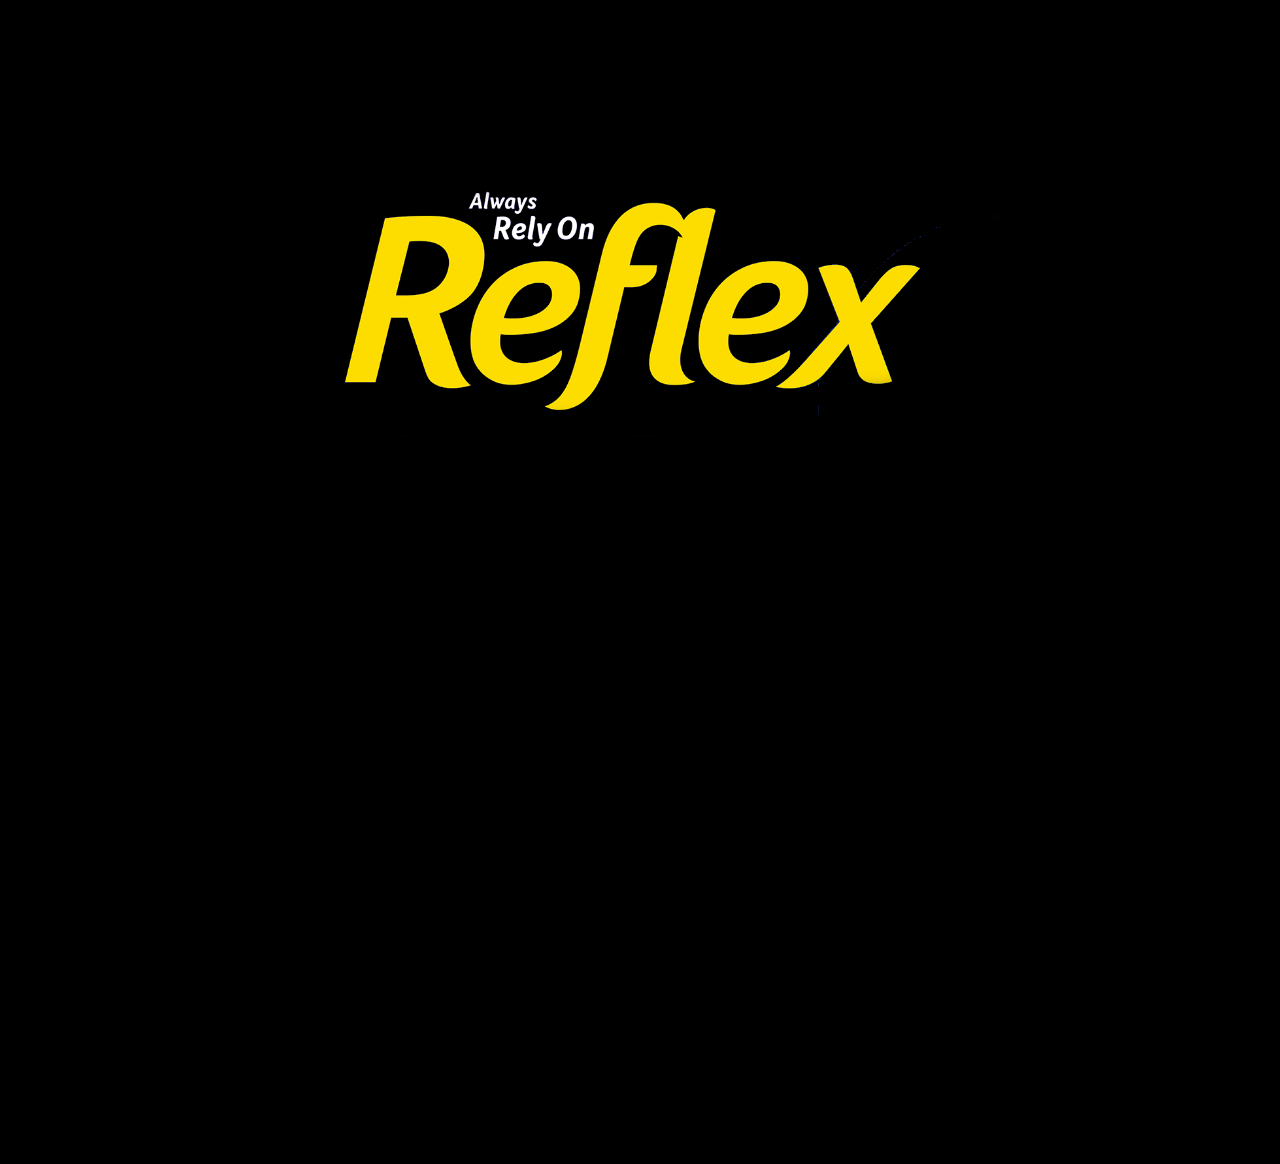
==== counter.html @ 902faa9b "initial commit" ====
<!DOCTYPE html>
<html lang="en">
  <head>
    <meta charset="utf-8">
    <meta http-equiv="X-UA-Compatible" content="IE=edge">
    <meta name="apple-mobile-web-app-capable" content="yes">
    <meta name="apple-touch-fullscreen" content="yes">
    <meta name="apple-mobile-web-app-status-bar-style" content="black">
    <meta id="extViewportMeta" name="viewport" content="width=device-width, initial-scale=1.0, maximum-scale=1.0, minimum-scale=1.0, user-scalable=no">
  <title>COUNTER</title>

  <!-- <link rel="stylesheet" href="https://maxcdn.bootstrapcdn.com/bootstrap/4.0.0-beta/css/bootstrap.min.css" integrity="sha384-/Y6pD6FV/Vv2HJnA6t+vslU6fwYXjCFtcEpHbNJ0lyAFsXTsjBbfaDjzALeQsN6M" crossorigin="anonymous"> -->
  <link rel="stylesheet" type="text/css" href="./css/bootstrap.min.css">
  <link rel="stylesheet" type="text/css" href="./css/style.css">
  <link rel="stylesheet" type="text/css" href="./css/digit-num.css">
  <!-- <script src="https://code.jquery.com/jquery-3.2.1.slim.min.js" integrity="sha384-KJ3o2DKtIkvYIK3UENzmM7KCkRr/rE9/Qpg6aAZGJwFDMVNA/GpGFF93hXpG5KkN" crossorigin="anonymous"></script> -->

  <!--script src="https://code.jquery.com/jquery-3.2.1.slim.min.js" integrity="sha384-KJ3o2DKtIkvYIK3UENzmM7KCkRr/rE9/Qpg6aAZGJwFDMVNA/GpGFF93hXpG5KkN" crossorigin="anonymous"></script-->
  <script src="./tcs/js/common.js"       type="text/javascript"></script>
  <script src="./tcs/js/pageBase.js"     type="text/javascript"></script>
  <script src="./tcs/js/tcsApp.js"       type="text/javascript"></script>
  <script src="./js/pageGameCounter.js"  type="text/javascript"></script>
  <script src="./js/tcsApp.js"           type="text/javascript"></script>


  <style>
      /*html, body {margin: 0; padding: 0; overflow: hidden}*/
      /*.digitNum{display:inline-block;width:300px;height:500px;font-family:Digital7;font-size:35em;line-height:100%}*/
  </style>
  <script type="text/javascript">
  var page_intro = null;
  var page_counter  = null;

  function onload(){
    page_intro   = new Page("pageIntrologo");
    page_counter    = new PageGameCounter("pageGameCounter");

    tcsapp.pages = [page_intro, page_counter];
    tcsapp.appId = "au.com.thecreativeshop.reflex.counter";
    tcsapp.confKeys = ["CMD_SOCKET_ID","CMD_SOCKET_IP","CMD_SOCKET_PORT"];
    tcsapp.init();
//tcsapp.paging(1);
  }



  </script>

  <style>
    .site-wrapper-inner{padding-top:0}
  </style>


  </head>
  <body onload="onload();">

    <!-- CONFIGURATION -->
    <div id = "panelConf" class="full-popup"></div>

    <!-- DEBUGGING PANEL-->
    <div id = "panelDebug" class="full-popup"></div>

    <div class="hidden-button lt" onclick="tcsapp.panelConf.show();" alt = "Open Configuration"></div>
    <div class="hidden-button rt disable" onclick="tcsapp.panelDebug.show();" alt = "Open Log Panel"></div>
    <div class="hidden-button lb" onclick="eableHiddenButtons(this)" alt = "default user"></div>
    <!-- MAIN -->
    <div class="site-wrapper">
      <div class="site-wrapper-inner">
        <div class="site-container">
          <div class="mastbody">

            <!--Page 0-->
            <div id = "pageIntrologo">
                <img src="./img/logo.png" class="page-logo"/>
            </div>

            <!--Page 1-->
            <div id = "pageGameCounter" style="">
              <div class="app-page">
                <div id="userScore" class="app-page-body" >
                  <div id="cnt1" class="digitNum dn-counter">0</div>
                  <div id="cnt2" class="digitNum dn-counter">3</div>
                </div>
              </div>
            </div>

          </div>
        </div>
      </div>
    </div>

    <!-- <script src="https://cdnjs.cloudflare.com/ajax/libs/popper.js/1.11.0/umd/popper.min.js" integrity="sha384-b/U6ypiBEHpOf/4+1nzFpr53nxSS+GLCkfwBdFNTxtclqqenISfwAzpKaMNFNmj4" crossorigin="anonymous"></script>
    <script src="https://maxcdn.bootstrapcdn.com/bootstrap/4.0.0-beta/js/bootstrap.min.js" integrity="sha384-h0AbiXch4ZDo7tp9hKZ4TsHbi047NrKGLO3SEJAg45jXxnGIfYzk4Si90RDIqNm1" crossorigin="anonymous"></script> -->
    </body>
</html>
---- css/style.css ----
/*
 * Globals
 */

/* Links */


@font-face {
font-family: 'NissanBrandBold';
src:url('../fonts/Nissan Brand Bold.otf') format('opentype');
}
@font-face {
font-family: 'NissanBrandRegular';
src:url('../fonts/Nissan Brand Regular.otf') format('opentype');
}
/*src: url('../fonts/glyphicons-halflings-regular.eot');
src: url('../fonts/glyphicons-halflings-regular.eot?#iefix') format('embedded-opentype'),
url('../fonts/glyphicons-halflings-regular.woff2') format('woff2'),
url('../fonts/glyphicons-halflings-regular.woff') format('woff'),
url('../fonts/glyphicons-halflings-regular.ttf') format('truetype'),
url('../fonts/glyphicons-halflings-regular.svg#glyphicons_halflingsregular') format('svg');*/




a,
a:focus,
a:hover {
  color: #fff;
}

/*Forms*/
input{
  background-color: #FFF;
}

.rcont {
  float:left;
  display: block;
  position: relative;
  padding-left: 19px;
  margin-right:20px;
  margin-left:5px;
  cursor: pointer;
  font-size: 12px;
  -webkit-user-select: none;
  -moz-user-select: none;
  -ms-user-select: none;
  user-select: none;
}

/* Hide the browser's default radio button */
.rcont input {
  position: absolute;
  opacity: 0;
}

/* Create a custom radio button */
.rcont .checkmark {
  position: absolute;
  top: 3px;
  left: 0;
  height: 14px;
  width: 14px;
  background-color: #eee;
  border-radius: 50%;
}

/* On mouse-over, add a grey background color */
.rcont:hover input ~ .checkmark {
  background-color: #ccc;
}

/* When the radio button is checked, add a blue background */
.rcont input:checked ~ .checkmark {
  background-color: #ccc;
}

/* Create the indicator (the dot/circle - hidden when not checked) */
.rcont .checkmark:after {
  content: "";
  position: absolute;
  display: none;
}

/* Show the indicator (dot/circle) when checked */
.rcont input:checked ~ .checkmark:after {
  display: block;
}

/* Style the indicator (dot/circle) */
.rcont .checkmark:after {
  top: 3px;
  left: 3px;
  width: 8px;
  height: 8px;
  border-radius: 50%;
  background: #333;
}

/*Checkbox*/
.bcont {
  display: block;
  position: relative;
  margin-left:-2px;
  cursor: pointer;
  font-size: 12px;
  -webkit-user-select: none;
  -moz-user-select: none;
  -ms-user-select: none;
  user-select: none;
}

/* Hide the browser's default checkbox */
.bcont input {
    position: absolute;
    opacity: 0;
    cursor: pointer;
}

/* Create a custom checkbox */
.bcont .checkmark {
    position: absolute;
    top: 2px;
    left: -24px;
    height: 14px;
    width: 14px;
    background-color: #eee;
}

/* On mouse-over, add a grey background color */
.bcont:hover input ~ .checkmark {
    background-color: #ccc;
}

/* When the checkbox is checked, add a blue background */
.bcont input:checked ~ .checkmark {
    background-color: #CCC;
}

/* Create the checkmark/indicator (hidden when not checked) */
.bcont .checkmark:after {
    content: "";
    position: absolute;
    display: none;
}

/* Show the checkmark when checked */
.bcont input:checked ~ .checkmark:after {
    display: block;
}

/* Style the checkmark/indicator */
.bcont .checkmark:after {
    left: 5px;
    top: 1px;
    width: 5px;
    height: 10px;
    border: solid #333;
    border-width: 0 3px 3px 0;
    -webkit-transform: rotate(45deg);
    -ms-transform: rotate(45deg);
    transform: rotate(45deg);
}


.form-group{margin-bottom:1.2rem;}
.form-control{box-sizing: border-box; padding-left: .5rem 0; margin:0}

.conf-table{display:table;width:100%;font-size: 0.8rem;}
.conf-group{display:table-row;}
.conf-title{display:table-cell;width:20%;text-align: right;}
.conf-value{display:table-cell;text-align: left; padding:5px;}
.conf-value input{
    width:100%;
    padding: .3rem .4rem;
    font-size: 0.8rem;
    line-height: 1.0;
    color: #495057;
    background-color: #fff;
    background-image: none;
    background-clip: padding-box;
    border: 1px solid rgba(0,0,0,.15);
    border-radius: .25rem;
    transition: border-color ease-in-out .15s,box-shadow ease-in-out .15s;}

.btn-default {
  width:130px; margin:10px;
  color: #333;
  background-color: #fff;
  border-color: #ccc;
  font-weight: bold;
}
/* .btn-default .disabled {
  color: #AAA;
  background-color: #e6e6e6;
  border-color: #8c8c8c;
}
*/
.btn-default:active {
  color: #333;
  background-color: #999999;
  border-color: #999999;
}

.page-logo {width:900px;  max-width: 100%; height: auto;}
/*
 * Base structure
 */

html,body{
  -webkit-user-select: none;
  -moz-user-select: none;
  user-select: none;

  margin:0;
  padding:0;
  width:100%;
  height:100%;
  background-color: #000;
  background-image:url(../img/bg.png); background-size:cover;background-repeat: no-repeat;
}
body {
  color: #fff;
  text-align: center;
  text-shadow: 0 1px 3px rgba(0,0,0,.5);
}

.fillwidth {
    max-width: 100%;
    height: auto;
}

.mastbody .btn-lg {
  padding: 10px 20px;
  font-weight: bold;
}

/* App Layout Basic */

.site-wrapper       {width: 100%; height: 100%; display:table;}
.site-wrapper-inner {vertical-align: middle; display:table-cell;padding-top:80px;}/*vertical middle*/
.site-container     {}
/* .site-container     {border:2px dashed #FF0000;} */
/*
border:1px dashed #CCC;
*/
.mastbody {margin:30px}
/* .mastbody {border:1px dashed #FF0000;margin:30px} */
.mastbody h4{margin-bottom: 40px;}

.app-page{}
.app-page-body{min-height: 300px; text-align: center; vertical-align:middle; margin:auto 0 ;}
.app-buttons{padding-top:18px; min-height:110px;}

.masthead {display:none;}
.mastfoot {display:none;}

.masthead h1{margin:33px 100px;}
.mastfoot p{font-size: 0.8em;color:#999}

/*landscape normal*/
@media (min-height: 610px) {
  .masthead { display:block; width:100%; height:120px;position:fixed; top:0;    background-image: url(../img/bg_top.png);   background-position: top center;    background-size:auto 100%;}
  .mastfoot { display:block; width:100%; height:60px; position:fixed; bottom:0; background-image: url(../img/powered.png);  background-position: center;    background-size:150px auto; background-repeat:no-repeat;}
}

/*portrait*/
@media (max-width: 767px) {
  /* .masthead { display:block; width:100%; height:120px;position:absolute;background-image: url(../img/bg_top.png);   background-position: center;background-size:auto 100%;}
  .mastfoot { display:block; width:100%; height:60px;position:relative;} */
}


/* App Layout Dim */
.dimm_left{width:10%;height:100%;pointer-events:none;background:linear-gradient(to right ,rgba(0, 0, 0, 0.6),
                          rgba(0, 0, 0, 0.0)) ;opacity:0.8;position:absolute;z-index:1000;left:0px;top:0px}
.dimm_right{width:10%;height:100%;pointer-events:none;background:linear-gradient(to left ,rgba(0, 0, 0, 0.6),
                          rgba(0, 0, 0, 0.0)) ;opacity:0.8;position:absolute;z-index:1000;right:0px;top:0px}


.scrollable{}
.dashed-border {border:1px dashed #CCC}
.disable {pointer-events:none}
.enable {pointer-events:auto}
.noselect {
  -webkit-touch-callout: none; /* iOS Safari */
    -webkit-user-select: none; /* Safari */
     -khtml-user-select: none; /* Konqueror HTML */
       -moz-user-select: none; /* Firefox */
        -ms-user-select: none; /* Internet Explorer/Edge */
            user-select: none; /* Non-prefixed version, currently
                                  supported by Chrome and Opera */
}


/* Full popup Input, Configuration, Debug-Panel Thank you etc ..   min-height: 672px; min-width: 760px;  */
.full-popup{ position:absolute; z-index:10001; top:0px; left:0px; width:100%; height:100%; background-color:rgba(0, 0, 0, 0.7);  vertical-align: middle;  text-align: center;  display:none;}
.full-popup-inner{ position:relative; margin:20px auto; padding:50px;  border: 3px solid #333333;  border-radius: 25px;   height:90%;   width:90%;
  background-color:rgba(0, 0, 0, 0.7); text-shadow: 0 0 10px rgba(0,0,0,1); box-shadow: 0px 0px 30px rgba(0,0,0,1);}
.full-popup .close-button{  z-index:10002;  position:absolute;  top:10px; right:20px;  display:block;  width:50px;  height:50px; background-image: url(../img/close.png);  background-position: center;  background-size:34px 34px;  background-repeat: no-repeat;}
@keyframes ani-close {from {transform: rotate(0deg);} to {transform: rotate(180deg);}}
.full-popup .close-button:active{animation-name: ani-close; animation-timing-function: ease-out;  animation-duration: 0.3s;}
.full-popup-body {display:block; margin-top:20px;}
.full-popup-utils{display:block;  margin-top:20px; text-align:center;}

/* LOG Panel*/




.debug-txt-area{width:100%; height:100%; min-height:450px; text-align: left; padding-left: 10px; overflow-y: scroll; -webkit-overflow-scrolling: touch; font-size: 0.6em;}
#debugInput  {width:80%; display:inline-block;vertical-align:middle;width:80%;vertical-align:middle;}
#debugBtnSend{width:15%; display:inline-block; min-width:80px; }

/*Hidden Buttons on coners*/
.hidden-button{position:absolute;z-index:10000;width:100px;height:50px;display:block;background-color: transparent; }
.lt{top:0px;left:0px;}
.rt{top:0px;right:0px;}
.lb{bottom:0px;left:0px;}
.rb{bottom:0px;right:0px;}
---- css/digit-num.css ----
@font-face {
font-family: 'Digital7';
src:url('../fonts/digital-7-webfont.ttf') format('truetype');
}

.digitNum{display:inline-block; vertical-align: baseline; text-align: center ;font-family:Digital7; line-height:100%; }
.dn-timer{width:18.5vw;font-size:36.5vw;  margin:0px -10px 0 -10px;}
.dn-timer-colon{width:6.5vw;font-size:36.5vw;  margin:0px -10px 0 -10px;}
.dn-timeout{font-size:31.5vw;}
.dn-counter{font-size:44vw; width:24.6vw;  }
.dn-small{width:7.6vw;font-size:16vw; margin:0px -5px 0 -5px;}
.dn-small-colon{width:3.5vw;font-size:16vw;  margin:0px -5px 0 -5px;}
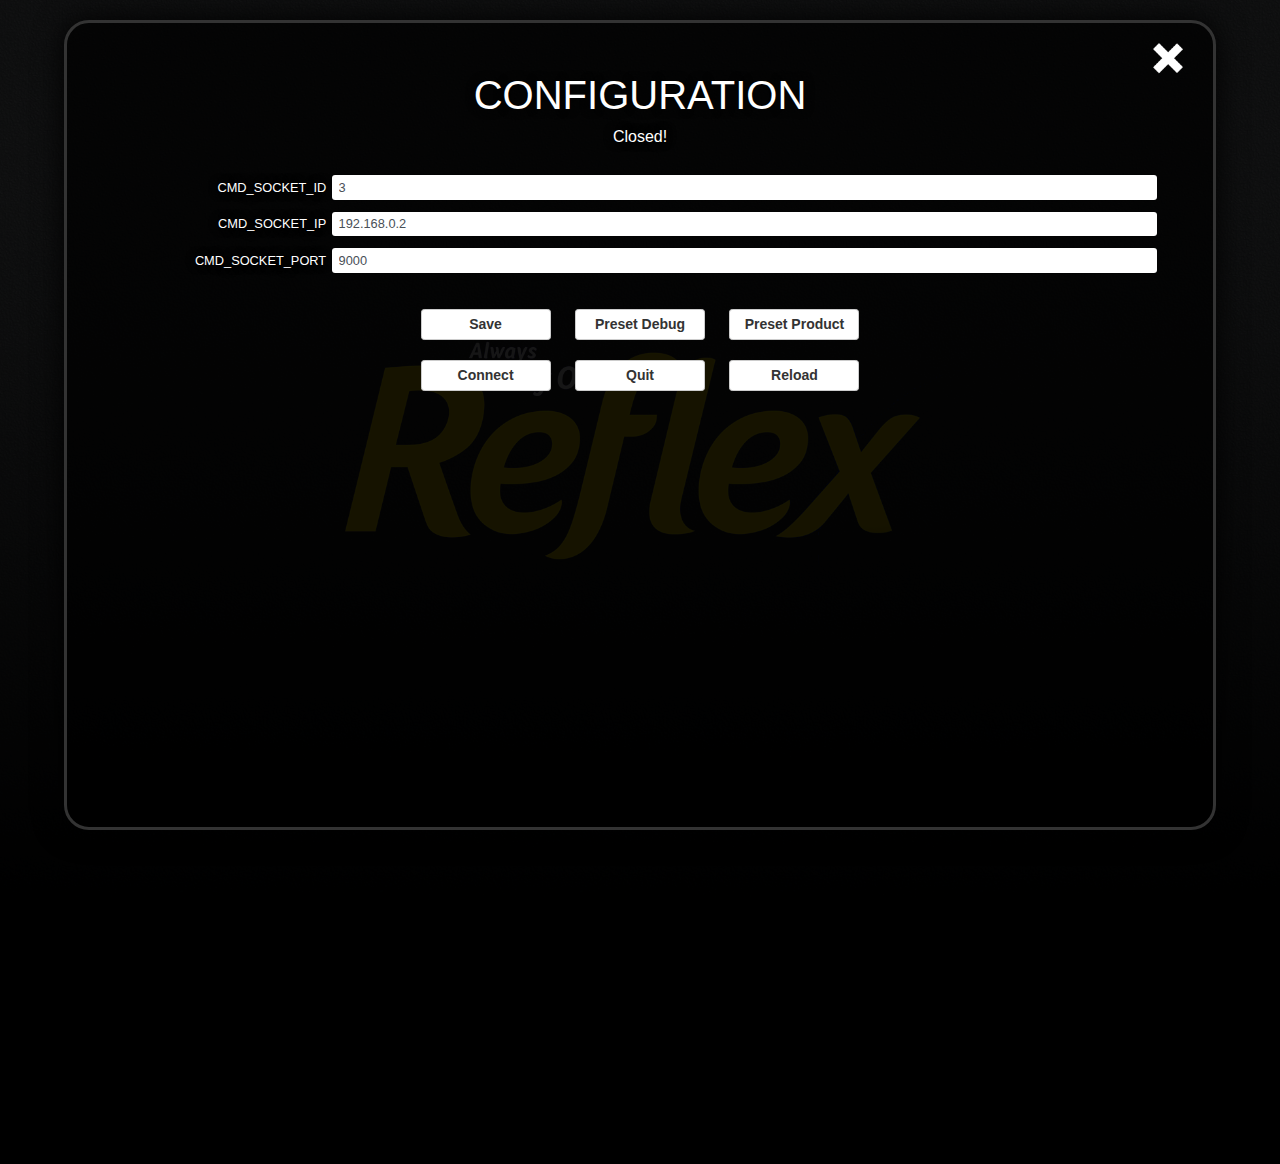
==== commit d2934184: "counter changes 2" ====
--- a/counter.html
+++ b/counter.html
@@ -14,7 +14,7 @@
   <link rel="stylesheet" type="text/css" href="./css/style.css">
   <link rel="stylesheet" type="text/css" href="./css/digit-num.css">
   <!-- <script src="https://code.jquery.com/jquery-3.2.1.slim.min.js" integrity="sha384-KJ3o2DKtIkvYIK3UENzmM7KCkRr/rE9/Qpg6aAZGJwFDMVNA/GpGFF93hXpG5KkN" crossorigin="anonymous"></script> -->
-
+<!-- Test 2 -->
   <!--script src="https://code.jquery.com/jquery-3.2.1.slim.min.js" integrity="sha384-KJ3o2DKtIkvYIK3UENzmM7KCkRr/rE9/Qpg6aAZGJwFDMVNA/GpGFF93hXpG5KkN" crossorigin="anonymous"></script-->
   <script src="./tcs/js/common.js"       type="text/javascript"></script>
   <script src="./tcs/js/pageBase.js"     type="text/javascript"></script>
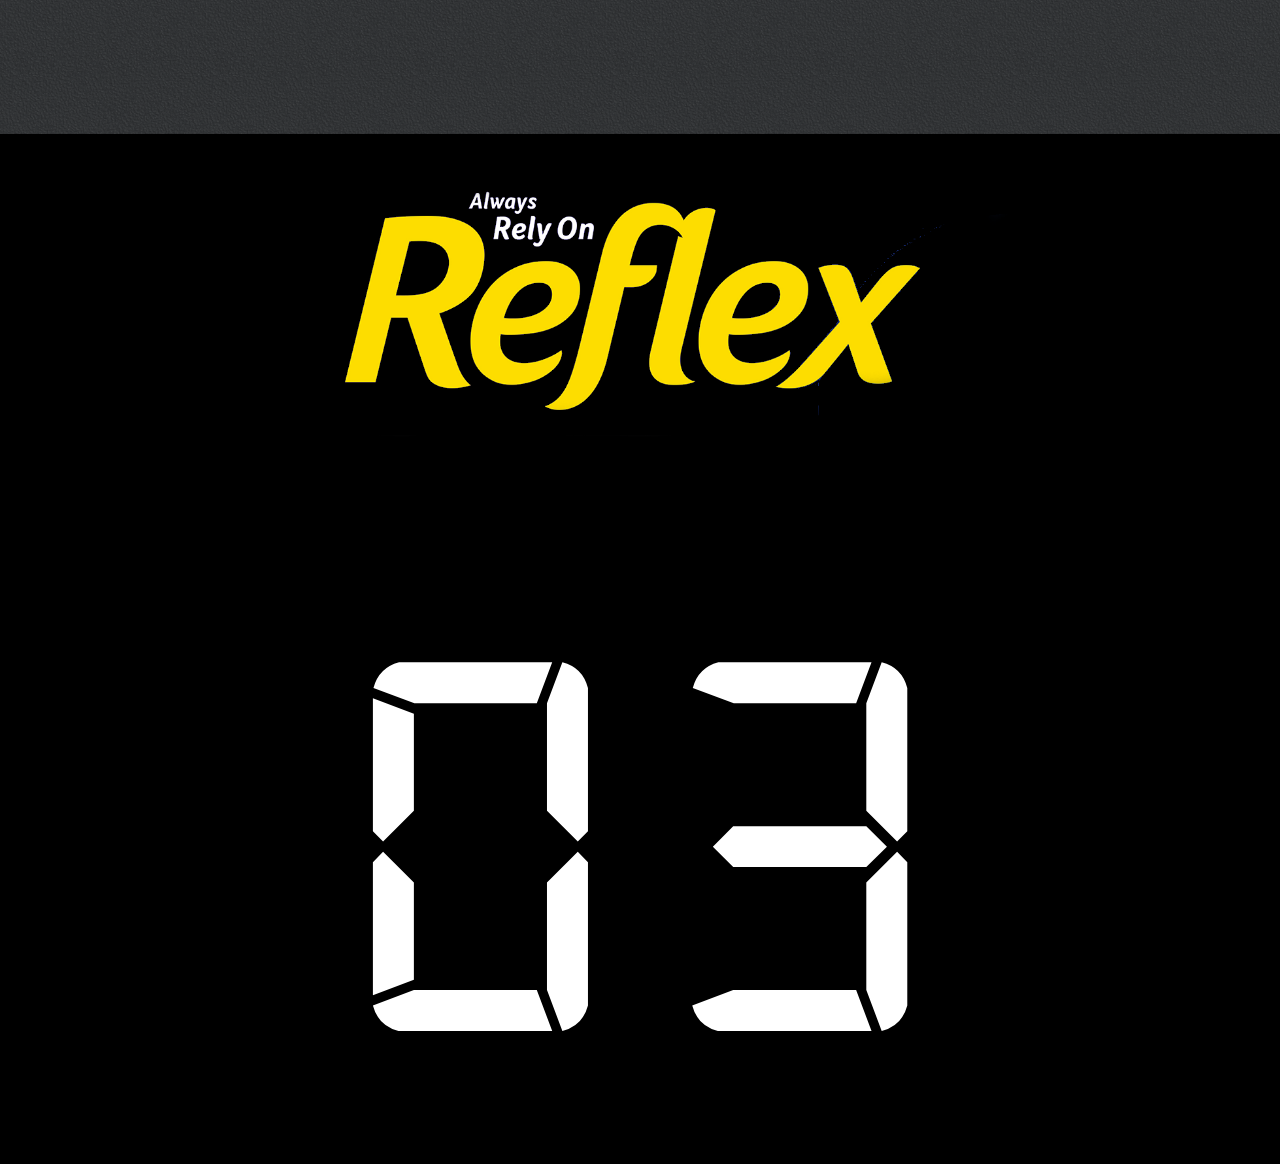
==== commit 8063a549: "counter3" ====
--- a/counter.html
+++ b/counter.html
@@ -14,7 +14,7 @@
   <link rel="stylesheet" type="text/css" href="./css/style.css">
   <link rel="stylesheet" type="text/css" href="./css/digit-num.css">
   <!-- <script src="https://code.jquery.com/jquery-3.2.1.slim.min.js" integrity="sha384-KJ3o2DKtIkvYIK3UENzmM7KCkRr/rE9/Qpg6aAZGJwFDMVNA/GpGFF93hXpG5KkN" crossorigin="anonymous"></script> -->
-<!-- Test 2 -->
+<!-- Test 3 -->
   <!--script src="https://code.jquery.com/jquery-3.2.1.slim.min.js" integrity="sha384-KJ3o2DKtIkvYIK3UENzmM7KCkRr/rE9/Qpg6aAZGJwFDMVNA/GpGFF93hXpG5KkN" crossorigin="anonymous"></script-->
   <script src="./tcs/js/common.js"       type="text/javascript"></script>
   <script src="./tcs/js/pageBase.js"     type="text/javascript"></script>
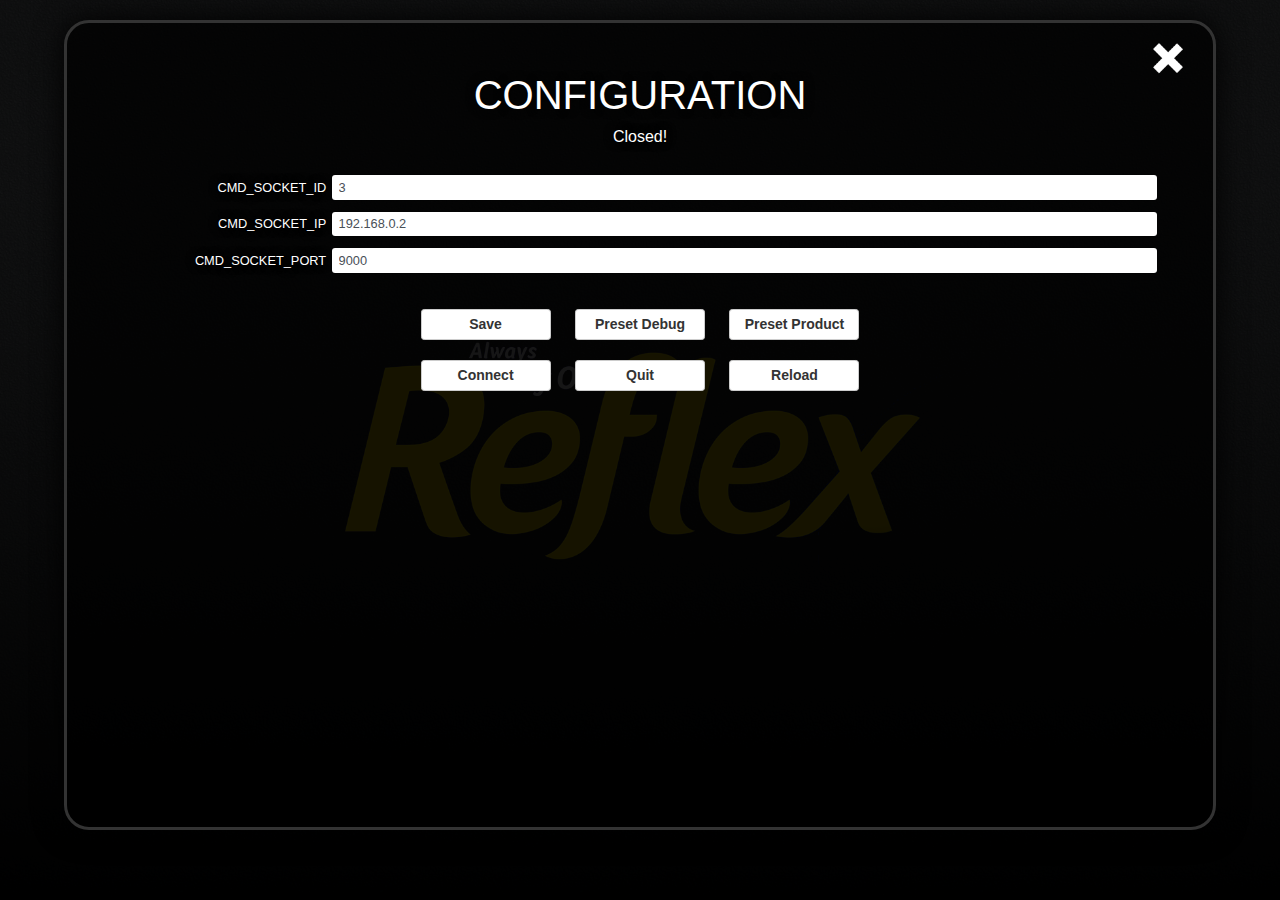
==== commit 450d1dd4: "two changes" ====
--- a/counter.html
+++ b/counter.html
@@ -7,14 +7,14 @@
     <meta name="apple-touch-fullscreen" content="yes">
     <meta name="apple-mobile-web-app-status-bar-style" content="black">
     <meta id="extViewportMeta" name="viewport" content="width=device-width, initial-scale=1.0, maximum-scale=1.0, minimum-scale=1.0, user-scalable=no">
-  <title>COUNTER</title>
+    <title>COUNTER</title>
 
-  <!-- <link rel="stylesheet" href="https://maxcdn.bootstrapcdn.com/bootstrap/4.0.0-beta/css/bootstrap.min.css" integrity="sha384-/Y6pD6FV/Vv2HJnA6t+vslU6fwYXjCFtcEpHbNJ0lyAFsXTsjBbfaDjzALeQsN6M" crossorigin="anonymous"> -->
+  <!--link rel="stylesheet" href="https://maxcdn.bootstrapcdn.com/bootstrap/4.0.0-beta/css/bootstrap.min.css" integrity="sha384-/Y6pD6FV/Vv2HJnA6t+vslU6fwYXjCFtcEpHbNJ0lyAFsXTsjBbfaDjzALeQsN6M" crossorigin="anonymous"> -->
   <link rel="stylesheet" type="text/css" href="./css/bootstrap.min.css">
   <link rel="stylesheet" type="text/css" href="./css/style.css">
   <link rel="stylesheet" type="text/css" href="./css/digit-num.css">
   <!-- <script src="https://code.jquery.com/jquery-3.2.1.slim.min.js" integrity="sha384-KJ3o2DKtIkvYIK3UENzmM7KCkRr/rE9/Qpg6aAZGJwFDMVNA/GpGFF93hXpG5KkN" crossorigin="anonymous"></script> -->
-<!-- Test 3 -->
+<!-- Test vim changes-->
   <!--script src="https://code.jquery.com/jquery-3.2.1.slim.min.js" integrity="sha384-KJ3o2DKtIkvYIK3UENzmM7KCkRr/rE9/Qpg6aAZGJwFDMVNA/GpGFF93hXpG5KkN" crossorigin="anonymous"></script-->
   <script src="./tcs/js/common.js"       type="text/javascript"></script>
   <script src="./tcs/js/pageBase.js"     type="text/javascript"></script>
